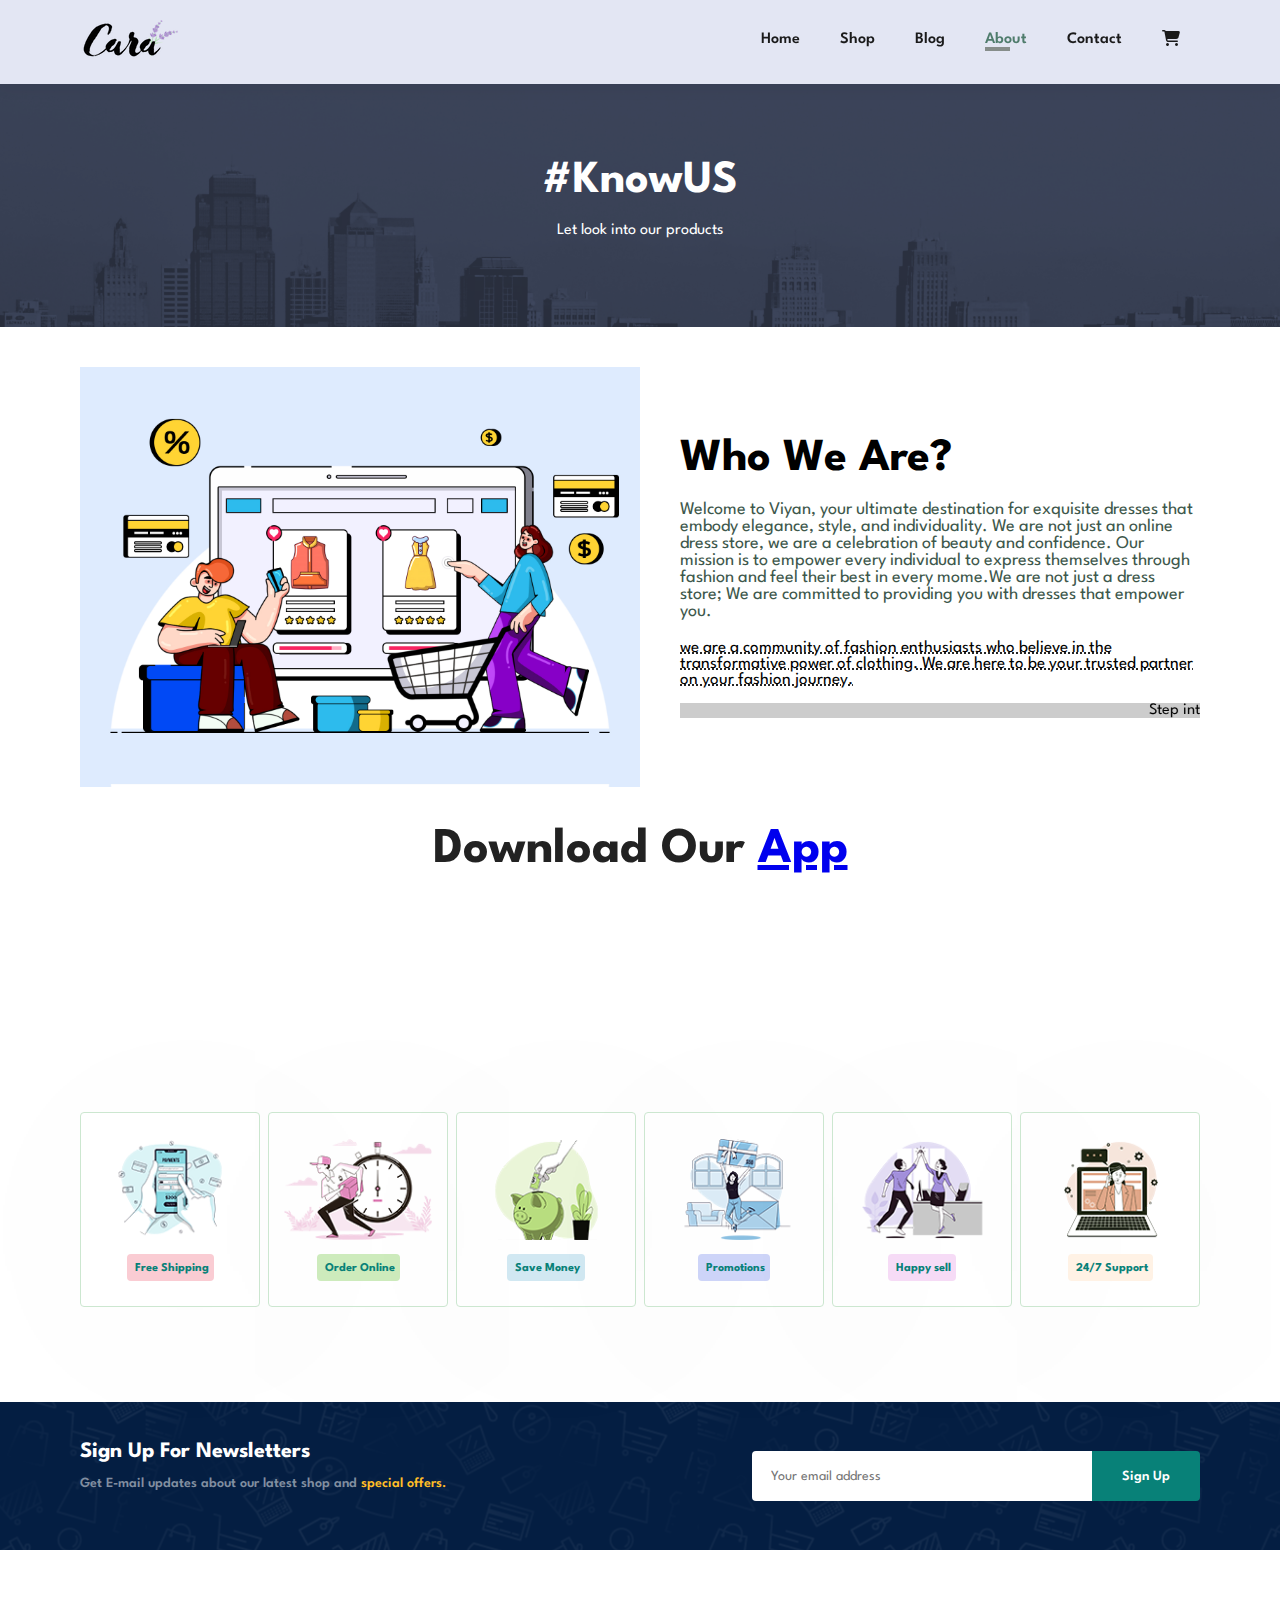
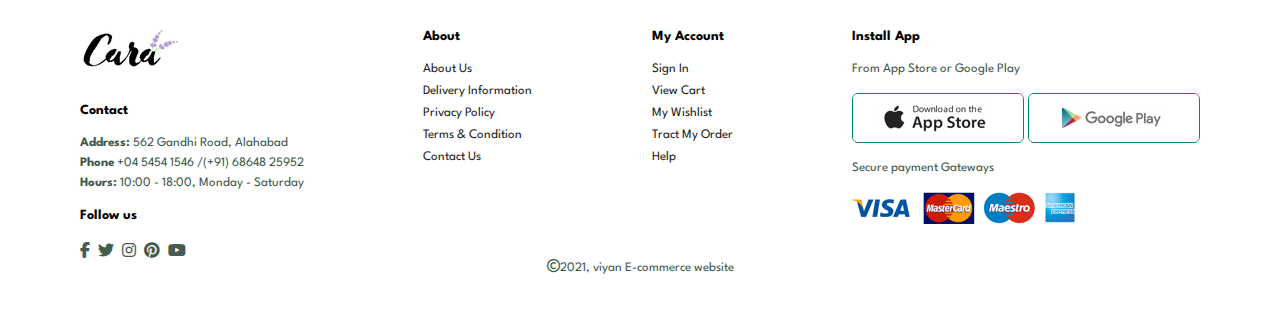
==== about.html @ 45845c3e "first commit" ====
<!DOCTYPE html>
<html lang="en">
  <head>
    <meta charset="UTF-8" />
    <meta name="viewport" content="width=device-width, initial-scale=1.0" />
    <title>Viyan Ecommerce</title>
    <link rel="stylesheet" href="style.css" />
    <link
      rel="stylesheet"
      href="https://cdnjs.cloudflare.com/ajax/libs/font-awesome/6.4.0/css/all.min.css"
    />
  </head>
  <body>
    <section id="header">
      <a href="#"><img src="images/logo (1).png" class="logo" alt="logo" /></a>
      <div>
        <ul id="navbar">
          <li><a href="index.html">Home</a></li>
          <li><a href="shop.html">Shop</a></li>
          <li><a  href="blog.html">Blog</a></li>
          <li><a class="active" href="about.html">About</a></li>
          <li><a href="contact.html">Contact</a></li>
          <li>
            <a href="cart.html" id="ct-bag"
              ><i class="fa-solid fa-cart-shopping"></i>
            </a>
          </li>
          <a href="#" id="close"><i class="fa-solid fa-xmark"></i></a>
        </ul>
      </div>
      <div id="mobile">
        <a href="cart.html"><i class="fa-solid fa-cart-shopping"></i> </a>
        <i id="bar" class="fas fa-outdent"></i>
      </div>
    </section>
    <section id="page-header" class="about-header">
      <h2>#KnowUS</h2>
      <p>Let look into our products</p>
    </section>
    <section id="about-head" class="section-p1">
        <img src="images/about/a6.jpg" alt="">
        <div>
            <h2>Who We Are?</h2>
            <p>Welcome to Viyan, your ultimate destination for exquisite dresses that embody elegance, style, and individuality. We are not just an online dress store, we are a celebration of beauty and confidence. Our mission is to empower every individual to express themselves through fashion and feel their best in every mome.We are not just a dress store;  We are committed to providing you with dresses that empower you.</p>
            <abbr title="">we are a community of fashion enthusiasts who believe in the transformative power of clothing. We are here to be your trusted partner on your fashion journey.</abbr>
            <br><br>
            <marquee bgcolor="#ccc" loop="-1" scrollamount="5" width="100%">Step into a world of elegance, creativity, and self-expression. Explore our collection, discover your perfect dress. Welcome to a place where fashion knows no bounds and beauty knows no limits. Welcome to our family.</marquee>
        </div>
    </section>

    <section id="about-app" class="section-p">
        <h1>Download Our <a href="#">App</a></h1>
        <div class="video">
            <video autoplay muted loop src="images/about/1.mp4"></video>
        </div>
    </section>
    
    <section id="feature" class="section-p1">
        <div class="feature-box">
          <img src="images/f1.png" alt="" />
          <h6>Free Shipping</h6>
        </div>
        <div class="feature-box">
          <img src="images/f2.png" alt="" />
          <h6>Order Online</h6>
        </div>
        <div class="feature-box">
          <img src="images/f3.png" alt="" />
          <h6>Save Money</h6>
        </div>
        <div class="feature-box">
          <img src="images/f4.png" alt="" />
          <h6>Promotions</h6>
        </div>
        <div class="feature-box">
          <img src="images/f5.png" alt="" />
          <h6>Happy sell</h6>
        </div>
        <div class="feature-box">
          <img src="images/f6.png" alt="" />
          <h6>24/7 Support</h6>
        </div>
    </section>

    <section id="newsletter" class="section-p1 section-m1">
        <div class="newtext">
          <h4>Sign Up For Newsletters</h4>
          <p>
            Get E-mail updates about our latest shop and
            <span>special offers.</span>
          </p>
        </div>
        <div class="form">
          <input type="email" placeholder="Your email address" />
          <button class="normal">Sign Up</button>
        </div>
      </section>
    <footer class="section-p1">
      <div class="Col">
        <img class="logo" src="images/logo (1).png" alt="" />
        <h4>Contact</h4>
        <p><strong>Address:</strong> 562 Gandhi Road, Alahabad</p>
        <p><strong>Phone</strong> +04 5454 1546 /(+91) 68648 25952</p>
        <p><strong>Hours:</strong> 10:00 - 18:00, Monday - Saturday</p>
        <div class="follow">
          <h4>Follow us</h4>
          <div class="icon">
            <i class="fab fa-facebook-f"></i>
            <i class="fab fa-twitter"></i>
            <i class="fab fa-instagram"></i>
            <i class="fab fa-pinterest"></i>
            <i class="fab fa-youtube"></i>
          </div>
        </div>
      </div>
      <div class="col">
        <h4>About</h4>
        <a href="#">About Us</a>
        <a href="#">Delivery Information</a>
        <a href="#">Privacy Policy</a>
        <a href="#">Terms & Condition</a>
        <a href="#">Contact Us</a>
      </div>
      <div class="col">
        <h4>My Account</h4>
        <a href="#">Sign In</a>
        <a href="#">View Cart</a>
        <a href="#">My Wishlist</a>
        <a href="#">Tract My Order</a>
        <a href="#">Help</a>
      </div>
      <div class="col install">
        <h4>Install App</h4>
        <p>From App Store or Google Play</p>
        <div class="row">
          <img src="images/pay/app.jpg" alt="" />
          <img src="images/pay/play.jpg" alt="" />
        </div>
        <p>Secure payment Gateways</p>
        <img src="images/pay/pay.png" alt="" />
      </div>
      <div class="copyright">
        <p>
          <i class="fa-regular fa-copyright"></i>2021, viyan E-commerce website
        </p>
      </div>
    </footer>
    <script src="script.js"></script>
  </body>
</html>
---- style.css ----
@import url('https://fonts.googleapis.com/css2?family=Spartan:wght@100;200;300;400;500;600;700;800;900&display=swap');
:root{
    --lightWhite: #E3E6F3 ;
    --palegreen: #088178;
}


*{
    font-family:'Spartan', sans-serif;
    margin: 0;
    padding: 0;
    box-sizing: border-box;
}
h1{
    font-size:50px ;
    /* line-height: ; */
    color: #222;
}


h2{
    font-size: 46px;
    color: #000000;
    line-height: 54px;
}
h4{
    font-size: 20px;
    color: #000000;
}

h6{
    font-size: 12px;
    font-weight: 700;
}

p{
    font-size: 16px;
    color: #3e584c;
    margin: 15px 0 20px 0;
}
.section-p1 {
    padding: 40px 80px;
}
.section-m1{
    margin: 40px 0;
}
button.normal{
    font-size: 14px;
    font-weight: 600;
    padding: 15px 30px;
    color: #000000;
    background-color: #fff;
    border-radius: 4px;
    cursor: pointer;
    border: none;
    outline: none;
    transition: 0.2s;
}
button.white{
    font-size: 13px;
    font-weight: 600;
    padding: 11px 18px;
    color: #fff;
    background-color: transparent;
    cursor: pointer;
    border: 1px solid #fff;
    outline: none;
    transition: 0.2s;
}
body{
    width: 100%;
}
.section a{
    margin: 0;
    padding: 0;
}

/* Header start */
#header{
    display: flex;
    text-align: center;
    justify-content: space-between;
    padding: 20px 80px;
    background-color: var(--lightWhite);
    box-shadow: 0px 5px 15px rgba(0, 0, 0, 0.05) ; /*offset x, offset y, blur radius*/
    z-index: 999;
    position: sticky;
    top: 0;
    left: 0;
}

#navbar
{
    display: flex;
    justify-content: center;
    align-items: center;
}
#navbar li{
    list-style: none;
    padding:10px 20px 0 20px;
    position: relative;
}
#navbar li a{
    text-decoration: none;
    font-size: 16px;
    font-weight: 600;
    color: #1a1a1a;
    transition: 0.3s ease;
} 
#navbar li a:hover,
#navbar li a.active{
    color: rgb(79, 124, 108);
}
#navbar li a.active::after,
#navbar li a:hover::after{
    content: "";
    width: 30%;
    height: 4px;
    background: rgb(134, 141, 138);
    position: absolute;
    bottom: -4px;
    left: 20px;
}
#mobile{
    display: none;
    align-items: center;
}
#close{
    display: none;
}
/* Home page */
#hero{
    background-image: url(images/bg4.jpg);
    height: 90vh;
    width: 100%;
    background-size: cover;
    background-position: top 25% right 15;
    padding: 0 80px;
    display: flex;
    flex-direction: column;

    align-items: flex-start;
    justify-content: center;
}
#hero h4{
    padding-bottom: 15px;
}
#hero h2{
    padding-bottom: 10px;
}
#hero h1{
    color:var(--palegreen);
}
#hero button{
    background-image: url(images/shopnow.png);
    border: none;
    background-color: transparent;
    color: var(--palegreen);
    padding: 14px 80px 14px 65px;
    background-repeat: no-repeat ;
    cursor: pointer;
}
#feature{
    display: flex;
    align-items: center;
    justify-content: space-between;
    flex-wrap: wrap;
    
}
#feature .feature-box{
    width: 180px; 
    text-align: center;
    padding: 25px 15px;
    box-shadow:20px 20px 300px rgba(0, 0, 0,0.03);
    border: 1px solid #cce7d0 ;
    border-radius: 4px;
    margin: 15px 0;
}
#feature img{
    width: 100%;
    margin-bottom: 10px;

}
#feature .feature-box:hover{
    box-shadow: 10px 10px 54px rgba(70, 62, 221, 0.1);
}
#feature .feature-box h6{
    display: inline-block;
    padding: 9px 5px 6px 8px;
    line-height: 1;
    border-radius: 4px;
    color: var(--palegreen);
    background-color: rgb(250, 204, 211);
}
#feature .feature-box:nth-child(2) h6{
    background-color:#cdebbc;
}
#feature .feature-box:nth-child(3) h6{
    background-color: #d1e8f2;;
}
#feature .feature-box:nth-child(4) h6{
    background-color:#cdd4f8;
}
#feature .feature-box:nth-child(5) h6{
    background-color:#f6dbf6;
}
#feature .feature-box:nth-child(6) h6{
    background-color:#fff2e5;
}
#product1{
    text-align: center;
}

#product1 .pro-container{
    padding-top: 20px;
    display: flex;
    justify-content: space-between;
    align-items: start;
    /* flex-direction: column; */
    flex-wrap: wrap;

}
#product1 .pro{
    width: 23%;
    min-width: 250px;
    padding: 10px 15px ;
    border: 1px solid #cce7d0;
    cursor: pointer;
    box-shadow: 20px 20px 30px rgba(0, 0, 0, 0.02);
    margin: 10px 0px;
    position: relative;
    border-radius: 25px;
}
#product1 .pro:hover{
    box-shadow: 20px 20px 30px rgba(0, 0, 0, 0.06);

}
#product1 .pro img{
    width: 100%;
    border-radius: 25px;
}
#product1 .pro .description {
    text-align: start;
    padding: 10px 0;
} 
#product1 .pro .description span{
    color: #606063;
    font-size: 12px; 
}
#product1 .pro  .description h5{
    padding-top: 7px ;
    color:#1a1a1a ;
    font-size: 14px;
}
#product1 .pro  .description i{
    font-size: 12px;
    color: rgb(243, 181, 25);
    padding-bottom: 5px;
}
#product1 .pro  .description h4{
    padding-top: 7px;
    font-size: 15px;
    font-weight:700 ;
    color: var(--palegreen);
}
#product1 .pro .cart{
    width: 40px;
    height: 40px;
    line-height: 40px;
    border-radius: 50px;
    background-color: #e8f6ea;
    /* font-weight: 500; */
    color: #088178;
    border:1px solid #cce7d0 ;
    position: absolute;
    bottom: 20px;
    right: 10px;
}
#banner{
    display: flex;
    flex-direction: column;
    justify-content: center;
    text-align: center;
    align-items: center;
    background-image: url(images/banner/b2.jpg);
    background-size: cover;
    width: 100%;
    height:40vh ;
    background-position: center;
}
#banner h4{
    color: #fff;
    font-size: 16px;
}
#banner h2{
    color: #fff;
    font-size: 36px;
    padding: 10px 0;
}
#banner h2 span{
    color: #ef3636;
}
#banner button:hover {
    background-color: #088178;
    color: white;
}
#new-banner {
    display: flex;
    padding-top: 20px;
    justify-content: space-between;
    flex-wrap: wrap;
    
}
#new-banner .banner-box{
    width: 49%;
    display: flex;
    flex-direction: column;
    justify-content: center;
    align-items: flex-start;
    /* text-align: center; */
    background-image: url(images/banner/b17.jpg);
    min-width: 580px;
    height: 50vh;
    background-size: cover;
    background-position: center;
    padding: 30px;
    /* lex-wrap: wrap; */
    margin: 5px;
    
}
#new-banner .banner-box2{
    background-image: url(images/banner/b10.jpg);
    margin: 5px;
}
#new-banner h4{
    color: #fff;
    font-size: 20px;
    font-weight: 300;
}
#new-banner h2{
    color: #fff;
    font-size: 28px;
    font-weight: 800;
}
#new-banner span{
    color: #fff;
    font-size: 14px;
    font-weight: 500;
    padding-bottom: 15px;
}
#new-banner .banner-box:hover button{
    background-color: #088178;
    border: 1px solid #088178;
    /* transition: 0.2s; */
}
#banner3{
    display: flex;
    justify-content: space-between;
    flex-wrap: wrap;
    padding: 0 80px;
}
#banner3 .banner-box{
    /* width: 49%; */
    display: flex;
    flex-direction: column;
    justify-content: center;
    align-items: flex-start;
    /* text-align: center; */
    background-image: url(images/banner/b7.jpg);
    min-width: 30%;
    height: 30vh;
    background-size: cover;
    background-position: center;
    padding: 20px;
    /* lex-wrap: wrap; */
    margin-bottom: 20px;
}
#banner3 .banner-box2{
    background-image:url(images/banner/b4.jpg) ;
}
#banner3 .banner-box3{
    background-image:url(images/banner/b1.jpg) ;
}
#banner3 h2{
    color: #fff;
    font-weight: 900;
    font-size: 22px;
}
#banner3 h3{
    color: #ec544e;
    font-weight: 800;
    font-size: 15px;
}
#newsletter{
    display: flex;
    justify-content: space-between;
    flex-wrap: wrap;
    align-items: center;
    background-image: url(images/banner/b14.png);
    background-repeat: no repeat;
    background-position:20% 30%;/*top 20% left 30%*/
    background-color: #041e42;
}
#newsletter h4{
    font-size: 22px;
    font-weight: 700;
    color: #fff;
}
#newsletter p{
    font-size: 14px;
    font-weight: 600;
    color: #818ea0;
}
#newsletter p span{
    color: #ffbd27;
}
#newsletter .form{
    display: flex;
    width: 40%;
}
#newsletter input{
    height: 3.125rem;
    padding: 0 1.25em;
    font-size: 14px;
    width: 100%;
    border: 1px solid transparent;
    border-radius: 4px 0 0px 4px; /*t.left t.right bottom.right b.left*/
    outline: none;
}
#newsletter button{
    background-color: #088178;
    color: #fff;
    white-space:nowrap;
    border-radius: 0 4px 4px 0;
}
footer{
    display: flex;
    flex-wrap: wrap;
    justify-content: space-between;
}
footer .col{
    display: flex;
    flex-direction: column;
    align-items: flex-start;
    margin-bottom: 20px;
}
footer .logo{
    margin-bottom: 30px;
}
footer h4{
    font-size: 14px;
    padding-bottom: 20px;
}
footer p{
    font-size: 13px;
    margin: 0 0 8px 0;
}
footer  a{
    text-decoration: none;
    font-size: 13px;
    color: #222;
    margin-bottom: 10px ;
}
footer .follow{
    margin-top:20px;
}
footer .follow i{
    color: #465b52;
    padding-right: 4px;
    cursor: pointer;
}
footer .install .row img{
    border: 1px solid #088178;
    border-radius: 6px;
}
footer .install img{
    margin: 10px 0 15px 0;
}
footer .follow i:hover,
footer a:hover{
    color: #088178;
}
footer .copyright {
    width: 100%;
    text-align: center;
}
/* shop start */
#page-header{
    background-image: url("images/banner/b1.jpg");
    width: 100%;
    height:27vh;
    background-size: cover;
    display: flex;
    justify-content: center;
    text-align: center;
    flex-direction: column;
    padding: 14px;
}
#page-header h2,
#page-header p{
    color: #fff;
}
#pagination{
    text-align: center;
}
#pagination a{
    text-decoration: none;
    background-color: #088178;
    padding: 15px 20px;
    border-radius: 4px;
    color: #fff;
    font-weight: 600;
}
#pagination a i{
    font-size: 16px;
    font-weight: 600;
}
/* single product */
#prodetails{
    display: flex;
    margin-top: 20px;
}

#prodetails .single-pro-image{
    width: 40%;
    margin-right:  50px; 
}
.small-img-group{
    display: flex;
    justify-content: space-between;
}
.small-img-col{
    flex-basis:24% ;
    cursor: pointer;
}
#prodetails .single-pro-details{
    width: 50%;
    padding-top: 30px;
}
#prodetails .single-pro-details h4{
    padding: 40px 0 20px 0;
}
#prodetails .single-pro-details h2{
    font-size: 26px;
}
#prodetails .single-pro-details select{
    display: block;
    padding: 5px 10px;
    margin-bottom: 10px;
}
#prodetails .single-pro-details input{
    width: 50px;
    height: 47px;
    padding-left: 10px;
    font-size: 16px;
    margin-right: 10px;
}
#prodetails .single-pro-details button{
    background-color: #088178;
    color: #fff;
}
#prodetails .single-pro-details input:focus{
    outline: none;   
}
#prodetails .single-pro-details span{
    line-height: 25px;
}
/* blog start */

#page-header.blog-header{
    background-image: url("images/banner/b19.jpg");
}
#blog{
    padding: 150px 150px 0 150px;
}
#blog .blog-box{
    display: flex;
    align-items: center;
    width: 100%;
    position: relative;
    padding-bottom: 90px;
}
#blog .blog-img{
    width: 50%;
    margin-right: 60px;
    height: auto;
    object-fit: cover; 
}
#blog img{
    width: 100%;
    height: 300px;
    object-fit: cover;
}
 #blog .blog-details{
    width: 50%;

}
#blog .blog-details a{
    text-decoration: none;
    font-size: 11px;
    color: #000;
    font-weight:700 ;
    position: relative;
    
}
#blog .blog-details a::after{
    content: "";
    width: 50px;
    height: 1px;
    background-color: #000;
    position:absolute;
    top: 4px;
    right:-60px;
}
#blog .blog-details a:hover{
    color: #088178;
    transition: 0.3s;
}
#blog .blog-details a:hover::after{
    background-color: #088178;
}
#blog .blog-box h1{
    position: absolute;
    top: -50px;
    left: 0;
    font-size: 70px;
    font-weight: 700;
    color: #c9cbce;
    z-index: -66;
} 
/* about page */
#page-header.about-header{
    background-image: url("images/about/a7.png");
}
#about-head img{
    width: 50%;
    height: auto;
}
#about-head{
    display: flex;
    align-items: center;
}
#about-head div{
    padding-left: 40px;
}
#about-head div p{
    font-size: 18px;
}
#about-head div abbr{
    font-size: 17px;
}
#about-app{
    text-align: center;
}
#about-app .video{
    width: 70%;
    height: 100%;
    margin: 30px auto 0 auto;
}
#about-app .video video{
    width: 100%;
    height: 100%;
    border-radius: 20px;
}

/* contact page */
#contact-details{
    display: flex;
    align-items: center;
    justify-content: space-between;
}
#contact-details .details{
    width: 40%;
}

#contact-details .details span,
#form-details form span{
    font-size: 12px;
}
#contact-details .details h2
#form-details form h2{
    font-size: 26px;
    line-height: 35px;
    padding: 20px 0;
}
#contact-details .details h3{
    font-size: 16px;
    padding: 16px;
}
#contact-details .details li{
    list-style: none;
    display: flex;
    padding: 10px 0;
}
#contact-details .details li i{
    font-size: 14px;
    padding-right: 22px ;
} 
#contact-details .details li p {
    margin: 0px 0 20px 10px;
    font-size: 14px;
}
#contact-details .map{
    width: 55%;
    height: 400px;
}
#contact-details .map iframe{
    width: 100%;
    height: 100%;
}
#form-details{
    display: flex;
    justify-content: space-between;
    margin: 30px;
    padding: 80px;
    border: 1px solid #e1e1e1;
}
#form-details form{
    width: 65%;
    display: flex;
    flex-direction: column;
    align-items: flex-start;
}
#form-details form span{
    margin-bottom: 20px;
    font-size: 16px;
}
#form-details form input,
#form-details form textarea{
    width: 100%;
    padding: 12px 15px;
    outline: none;
    margin-bottom: 20px;
    border: 1px solid #e1e1e1;
}
#form-details form button{
    background-color: #088178;
    color: #fff;
}
#form-details .people div{
    padding-bottom: 25px;
    display: flex;
    align-items: flex-start;
}
#form-details .people div img{
    width: 65px;
    height: 65px;
    object-fit: contain;
    margin-right: 15px;
}
#form-details .people div p{
    margin: 0;
    font-size: 13px;
    line-height: 25px;
}
#form-details .people div p span{
    display: block;
    font-size: 25px;
    font-weight: 600;
    color: #000;
}
/*cart start */
#cart{
    overflow-x: auto;
}
#cart table{
    width: 100%;
    border-collapse: collapse;
    table-layout: fixed;
    white-space: nowrap;
}
#cart table img{
    width: 70px;
}
#cart table td:nth-child(1){
    width: 100px;
    text-align: center;
}
#cart table td:nth-child(2){
    width: 150px;
    text-align: center;
}
#cart table td:nth-child(3){
    width: 250px;
    text-align: center;
}
#cart table td:nth-child(4),
#cart table td:nth-child(5),
#cart table td:nth-child(6){
    width: 150px;
    text-align: center;
}
#cart table td:nth-child(5) input{
    width: 70px;
    padding:10px 5px 10px 15px ;
}
#cart table thead{
    border: 1px solid #e2e9e1;
    border-left: none;
    border-right: none;
}
#cart table thead td{
    font-weight: 700;
    text-transform: uppercase;
    font-size: 13px;
    padding: 18px 0;
}
#cart table tbody tr td{
    padding-top: 15px;
}
#cart table tbody  td{
    font-size: 13px;
}
#cart-add{
    display: flex;
    flex-wrap: wrap;
    justify-content: space-between;
}
 #coupon{
    width: 50%;
    margin-bottom: 30px;
}
#coupon h3,
#subtotal h3{
    padding-bottom: 15px ;
}
#coupon input{
    padding: 10px 20px;
    outline: none;
    width: 60%;
    margin-right: 10px;
    border: 1px solid #e2e9e1;
}
#coupon button,
#subtotal button{
    background-color: #088178;
    color: #fff;
    padding: 12px 20px;
}
#subtotal{
    width: 50%;
    margin-bottom: 30px;
    border: 1px solid #e2e9e1;
    padding: 30px;
}
#subtotal table{
    border-collapse: collapse;
    width: 100%;
    margin-bottom: 20px;
}
#subtotal table td{
    width: 50%;
    border: 1px solid #e2e9e1;
    padding: 10px;
    font-size: 13px;
}




/* start media query */

@media (max-width:799px){
    .section-p1 {
         padding: 40px 40px ;
    }
    #navbar {
        display: flex;
        flex-direction: column;
        justify-content: flex-start;
        align-items: flex-start;
        position: fixed;
        top: 0;
        right: -300px;
        height: 100vh;
        width: 300px;
        background-color: #E3E6F3;
        box-shadow: 0 40px 60px rgba(0, 0, 0, 0.1);
        padding: 80px 0 0 10px;
        transition: 0.3s;
    }
    #navbar li{
        margin-bottom: 25px;
    }
    #navbar.active{
        right: 0px;
    }
    #mobile i{
        color:#1a1a1a;
        font-size: 24px;
        padding-left: 20px;
    }
    #mobile{
        display: flex;
        align-items: center;
    }
    #close{
        display: initial;
        position: absolute;
        top: 30px;
        left: 30px;
        color: #222;
        font-size: 24px;
       
    }
    #ct-bag{
        display: none;
    }
    #hero {
        height: 70vh;
        padding: 0 80px;
        background-position: top 30% right 30% left 50%;
    }
    #feature{
        justify-content: center;
    }
    #feature .feature-box {
        margin: 15px 15px;
    }
    #product1 .pro-container{
        justify-content: center;
        padding: 0px 10px;
    }
    #product1 .pro{
        margin: 15px;
    }
    #banner{
        height: 20vh;
        display: flex;
        flex-direction: column;
    }
    #new-banner .banner-box{
        min-width: 100%;
        height: 30vh;        
    }
    #banner3{
        padding: 0 40px;
    }
    #banner3 .banner-box{
        width: 28%;
    }
    #newsletter .form{
        width: 70%;
    }
    /* contact-page */
    #form-details {
        padding: 40px;
    }
    #form-details form {
        width: 50%;
    }
}
@media (max-width:477px){
    
    .section-p1 {
        padding: 20px;
    }
    #header {
        padding: 10px 30px;
    }
   
    #hero {
        padding: 0 20px;
        background-position: 45%;
    }
    h2 {
        font-size: 36px;
    }
    h1 {
        font-size: 44px;
    }
    p {
        color: #283831;
    }
    #hero button {
        color: #283831;
    }
    #feature .feature-box {
        width: 155px;
        margin: 0 7px 15px 7px;
    }
    #product1 .pro {
        width: 100%;
    }
    #banner {
        height: 40vh;
    }
    #new-banner .banner-box {
        height: 40vh;
        margin: 0px;
        padding:5px 5px;
    }
    #new-banner .banner-box2 {
        margin-top: 20px;
    }
    #banner3 {
        padding: 0 20px;
    }
    #banner3 .banner-box {
        width: 100%;
    }
    #newsletter .form {
        width: 100%;
    }
    #newsletter {
        padding: 40px 20px;
    }
    footer .copyright {
        text-align: start;
    }
    /* single product */
    #prodetails{
        display: flex;
        flex-direction: column;
    }
    #prodetails .single-pro-image {
        width: 100%;  
    }
    #prodetails .single-pro-details {
        width: 100%;
      
    }
    /* blog page */
    #blog {
        padding: 100px 20px 0 20px;
    }
    #blog .blog-box {
        display: flex;
        flex-direction: column;
        align-items: flex-start;
        width: 100%;
        position: relative;
        padding-bottom: 90px;
    }
    #blog .blog-img {
        width: 100%;
        margin-right: 0;
        margin-bottom: 30px;
    }
    #blog .blog-details {
        width: 100%;
    }

    /* about page */
    #about-head img {
        width: 100%;
        height: auto;
        margin-top: 20px;
        margin-bottom: 20px;
    }
    #about-head {
        display: flex;
        flex-direction: column;
        align-items: center;
    }
    #about-head div {
        padding: 5px;
    }

    #about-app .video{
        width: 100%;
        height: 100%;
        margin: 30px auto 0 auto;
    }
    /* contact-page */
    #contact-details{
        flex-direction: column;
    }
    #contact-details .details {
        width: 100%;
        margin-bottom:30px; 
    }
    #contact-details .map {
        width: 100%;
    }
    #form-details {
        flex-direction: column;
        margin: 10px;
        padding: 30px 10px;
        flex-wrap: wrap;
    }
    #form-details form {
        width: 100%;
        margin-bottom: 30px;
    }
    /* cart page */
    #cart-add {
        display: flex;
        flex-direction: column;
    }
    #coupon {
        width: 100%;
    }
    #subtotal {
        width: 100%;
        padding: 20px;
    }
}
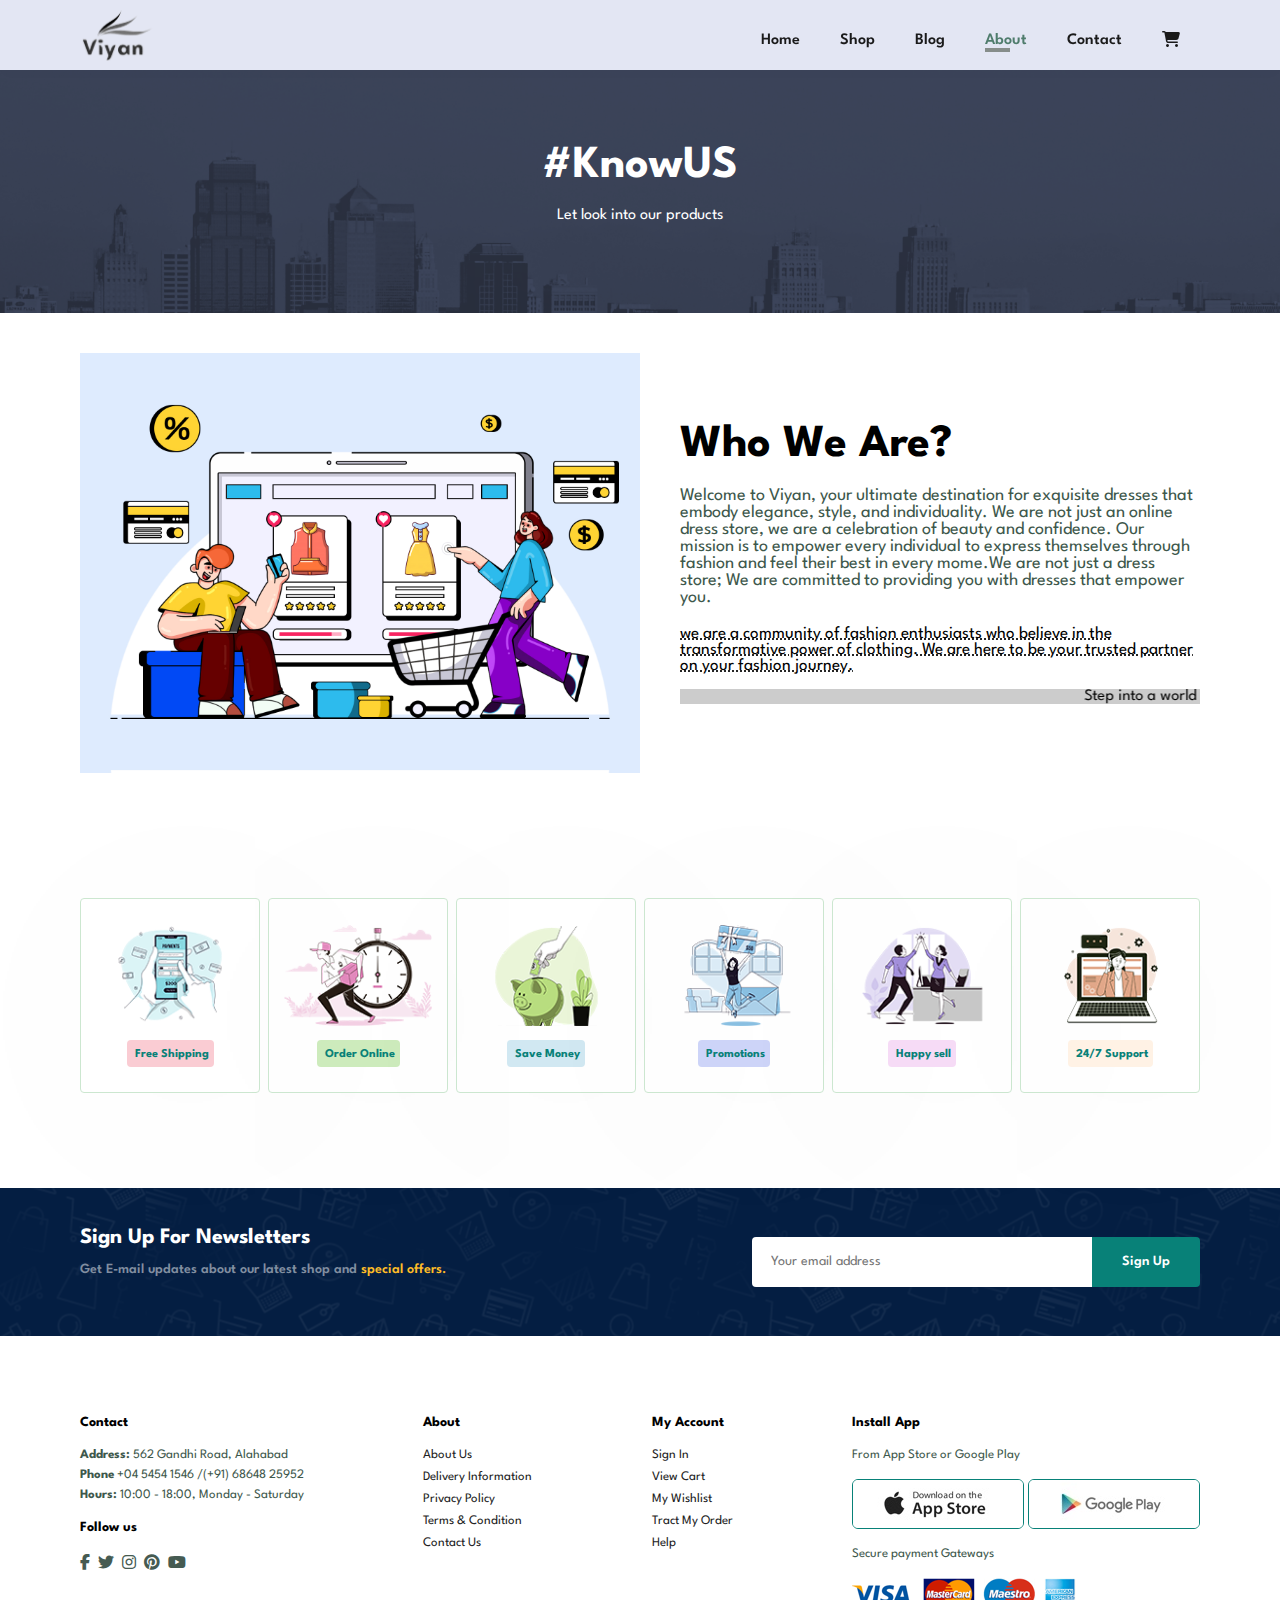
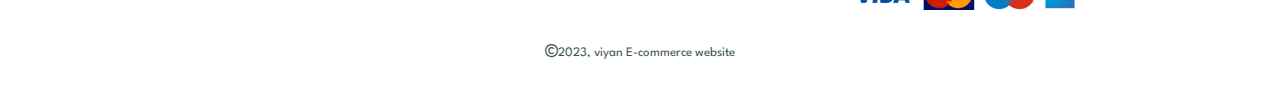
==== commit d7a0559f: "'master'" ====
--- a/about.html
+++ b/about.html
@@ -12,7 +12,7 @@
   </head>
   <body>
     <section id="header">
-      <a href="#"><img src="images/logo (1).png" class="logo" alt="logo" /></a>
+      <a href="#"><img src="images/Viyan__4_-removebg-preview.png" class="logo" alt="logo" /></a>
       <div>
         <ul id="navbar">
           <li><a href="index.html">Home</a></li>
@@ -44,14 +44,14 @@
             <p>Welcome to Viyan, your ultimate destination for exquisite dresses that embody elegance, style, and individuality. We are not just an online dress store, we are a celebration of beauty and confidence. Our mission is to empower every individual to express themselves through fashion and feel their best in every mome.We are not just a dress store;  We are committed to providing you with dresses that empower you.</p>
             <abbr title="">we are a community of fashion enthusiasts who believe in the transformative power of clothing. We are here to be your trusted partner on your fashion journey.</abbr>
             <br><br>
-            <marquee bgcolor="#ccc" loop="-1" scrollamount="5" width="100%">Step into a world of elegance, creativity, and self-expression. Explore our collection, discover your perfect dress. Welcome to a place where fashion knows no bounds and beauty knows no limits. Welcome to our family.</marquee>
+            <marquee bgcolor="#ccc" loop="-1" scrollamount="10" width="100%">Step into a world of elegance, creativity, and self-expression. Explore our collection, discover your perfect dress. Welcome to a place where fashion knows no bounds and beauty knows no limits. Welcome to our family.</marquee>
         </div>
     </section>
 
     <section id="about-app" class="section-p">
-        <h1>Download Our <a href="#">App</a></h1>
+    
         <div class="video">
-            <video autoplay muted loop src="images/about/1.mp4"></video>
+            <!-- <video autoplay muted loop src="images/about/1.mp4"></video> -->
         </div>
     </section>
     
@@ -97,7 +97,7 @@
       </section>
     <footer class="section-p1">
       <div class="Col">
-        <img class="logo" src="images/logo (1).png" alt="" />
+        <!-- <img class="logo" src="images/Viyan__4_-removebg-preview.png" alt="" /> -->
         <h4>Contact</h4>
         <p><strong>Address:</strong> 562 Gandhi Road, Alahabad</p>
         <p><strong>Phone</strong> +04 5454 1546 /(+91) 68648 25952</p>
@@ -141,7 +141,7 @@
       </div>
       <div class="copyright">
         <p>
-          <i class="fa-regular fa-copyright"></i>2021, viyan E-commerce website
+          <i class="fa-regular fa-copyright"></i>2023, viyan E-commerce website
         </p>
       </div>
     </footer>
--- a/style.css
+++ b/style.css
@@ -80,9 +80,11 @@
     display: flex;
     text-align: center;
     justify-content: space-between;
-    padding: 20px 80px;
+    padding: 5px 80px;
     background-color: var(--lightWhite);
-    box-shadow: 0px 5px 15px rgba(0, 0, 0, 0.05) ; /*offset x, offset y, blur radius*/
+    /* background: rgba(238, 238, 238, 0.8); */
+
+    box-shadow: 0px 5px 15px rgba(0, 0, 0, 0.01) ; /*offset x, offset y, blur radius*/
     z-index: 999;
     position: sticky;
     top: 0;
@@ -94,6 +96,7 @@
     display: flex;
     justify-content: center;
     align-items: center;
+    padding-top: 16px;
 }
 #navbar li{
     list-style: none;
@@ -218,6 +221,7 @@
     align-items: start;
     /* flex-direction: column; */
     flex-wrap: wrap;
+    
 
 }
 #product1 .pro{
@@ -445,7 +449,12 @@
     margin-bottom: 20px;
 }
 footer .logo{
-    margin-bottom: 30px;
+    margin: 0px;
+}
+.logo{
+    width: 75px;
+    padding-top: 5px;
+
 }
 footer h4{
     font-size: 14px;
